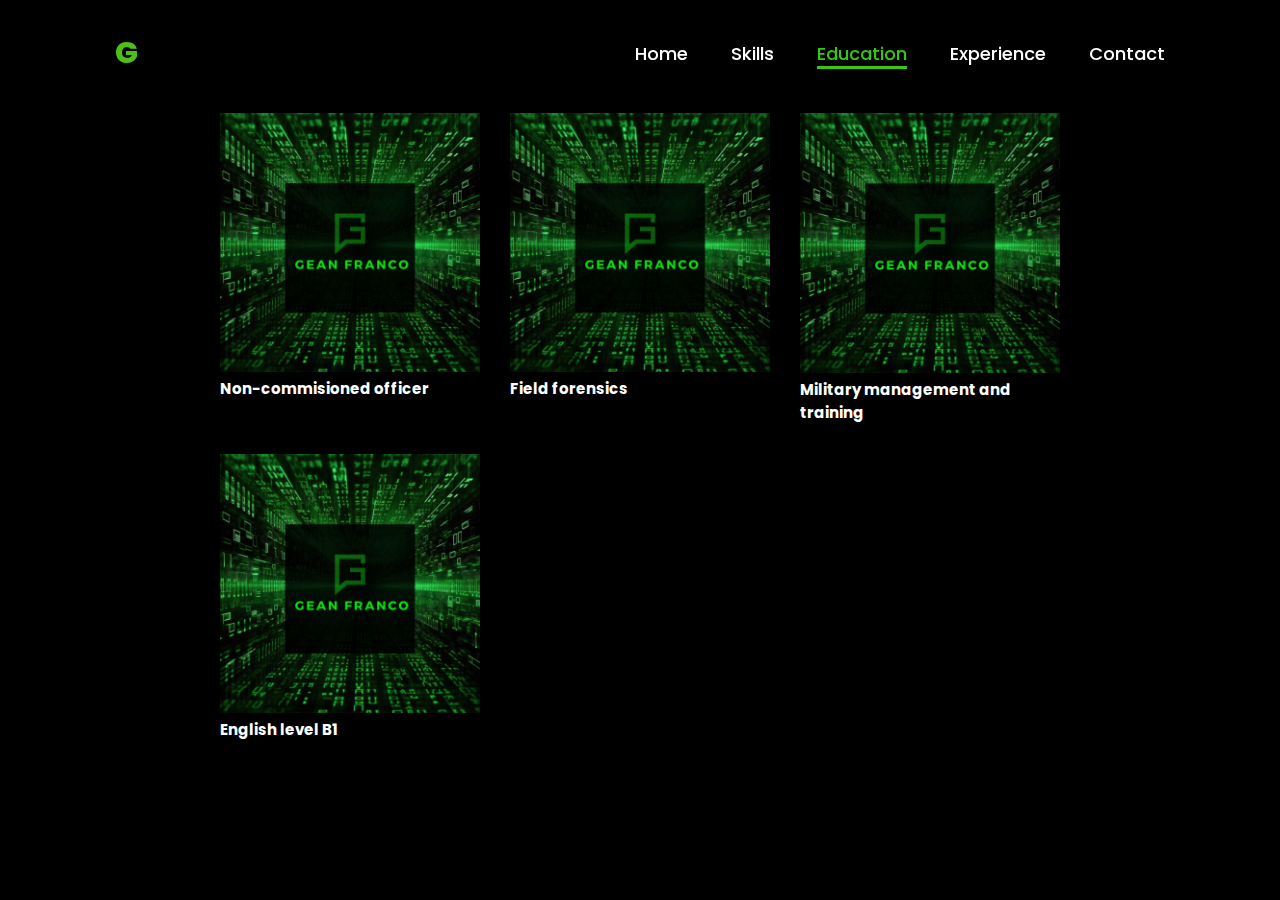
==== html/education.html @ 5f3e0f2d "Portfolio1" ====
<!DOCTYPE html>
<html lang="en">
    
<head>
    <meta charset="UTF-8">
    <meta name="viewport" content="width=device-width, initial-scale=1.0">
    <link rel="stylesheet" href="https://cdnjs.cloudflare.com/ajax/libs/font-awesome/6.5.2/css/all.min.css">
    <link rel="stylesheet" href="../css/styleEducation.css">
    <title>Portfolio Website</title>
</head>
<body>
    <header>
        <a href="#" class="logo">G </a>

        <nav>
            <a href="../html/page_1.html" > Home</a>
            <a href="../html/skills.html" >Skills</a>
            <a href="../html/education.html" class="active" >Education</a>
            <a href="#" >Experience</a>
            <a href="#" >Contact</a>
        </nav>
    </header>    
    <div class="ful-img" id="fulImgBox">
        <img src="" id="fulImg" alt="">
        <span onclick="closeImg()">X</span>
    </div>
    <section class="home">
        <div class="img-gallery">
            <div class="img-container">
                <img src="../images/imagenGean.png" onclick="openFulImg(this.src)" alt="">
                <h2>Non-commisioned officer</h2>
            </div>
            <div class="img-container">
                <img src="../images/imagenGean.png" onclick="openFulImg(this.src)" alt="">
                <h2>Field forensics</h2>
            </div>
            <div class="img-container">
                <img src="../images/imagenGean.png" onclick="openFulImg(this.src)" alt="">
                <h2>Military management and training</h2>
            </div>
            <div class="img-container">
                <img src="../images/imagenGean.png" onclick="openFulImg(this.src)" alt="">
                <h2>English level B1</h2>
            </div>
            <div class="img-container">
                <img src=" imgs/mclaren1.png" onclick="openFulImg(this.src)" alt="">
                
            </div>
            <div class="img-container">
                <img src=" imgs/aston.jpg" onclick="openFulImg(this.src)" alt="">
                
            </div>
            <div class="img-container">
                <img src=" imgs/ferrari.jpg" onclick="openFulImg(this.src)" alt="">
                
            </div>
            <div class="img-container">
                <img src=" imgs/alpine1.png" onclick="openFulImg(this.src)" alt="">
                
            </div>
        </div>
    </section>
    <script src="../Js/script.js"></script>
        
</body>
</html>
---- css/styleEducation.css ----
@import url('https://fonts.googleapis.com/css2?family=Poppins:wght@100;200;300;400;500;600&display=swap');

*{
    margin: 0;
    padding: 0;
    box-sizing: border-box;
    text-decoration: none;
    border: none;
    outline: none;
    font-family: 'Poppins', sans-serif;
}

html{
    font-size: 62.5%;
}

body{
    width: 100%;
    height: 100vh;
    overflow-x: hidden;
    background-color: black;
    color: white;
}

header{
    margin-top: 20px;
    position: fixed;
    top: 0;
    left: 0;
    width: 100%;
    padding: 1rem 9%;
    background-color: transparent;
    filter: drop-shadow(10px);
    display: flex;
    justify-content: space-between;
    align-items: center;
    z-index: 100;
}

.logo{
    font-size: 3rem;
    color: #4dc018;
    font-weight: 800;
    cursor: pointer;
    transition: 0.5s ease;
}

.logo:hover{
    transform: scale(1.1);
}

nav a{
    font-size: 1.8rem;
    color: white;
    margin-left: 4rem;
    font-weight: 500;
    transition: 0.3s ease;
    border-bottom: 3px solid transparent;
}

nav a:hover,
nav a.active{
    color: #36c712;
    border-bottom: 3px solid #36c712;
}

@media(max-width:995px){
    nav{
        position: absolute;
        display: none;
        top: 0;
        right: 0;
        width: 40%;
        border-left: 3px solid #36b41d;
        border-bottom: 3px solid #36b41d;
        border-bottom-left-radius: 2rem;
        padding: 1rem solid;
        background-color: #161616;
        border-top: 0.1rem solid rgba(0,0,0,0.1);
    }

    nav.active{
        display: block;
    }

    nav a{
        display: block;
        font-size: 2rem;
        margin: 3rem 0;
    }

    nav a:hover,
    nav a.active{
        padding: 1rem;
        border-radius: 0.5rem;
        border-bottom: 0.5rem solid #36b41d;
    }
}

section{
    min-height: 100vh;
    padding: 5rem 9% 5rem;
}

.home{
    display: flex;
    justify-content: center;
    align-items: center;
    gap: 8rem;
    background-color: black;
}

.img-gallery{
    width: 80%;
    margin: 50px auto 50px;
    display: grid;
    grid-template-columns: repeat(auto-fit,minmax(240px,1fr));
    gap: 30px;
}
.img-gallery img{
    width: 100%;
    cursor: pointer;
    transition: 1s;
}
.img-gallery img:hover{
    transform: scale(1.2);
    
}
.ful-img{
    width: 100%;
    height: 100vh;
    background-color: rgba(0, 0,0, 0.9);
    position: fixed;
    top: 0;
    left: 0;
    display: none;
    align-items: center;
    justify-content: center;
    z-index: 99;
}
.ful-img span{
    position: absolute;
    top: 5%;
    right: 5%;
    font-size: 30px;
    color: #fff;
    cursor: pointer;
}
.ful-img img{
    width: 90%;
    max-width: 600px;
}
.delete-btn{
    font-family: Impact, Haettenschweiler, 'Arial Narrow Bold', sans-serif;
    font-size: medium;
    color: #aa0c0c;
    width: 35%;
    height: 15%;
    border-radius: 8px;
    border:#ffffff;
    background-color: rgb(255, 255, 255);
}
.delete-btn:hover{
    background: #d10909;
    color: #000000;
}
@media screen and (max-width:400px){
    h1{
        text-decoration: underline;
    }
    h1::before{
        display: none;
    }
    h1 span{
        padding: 0;
    }
}
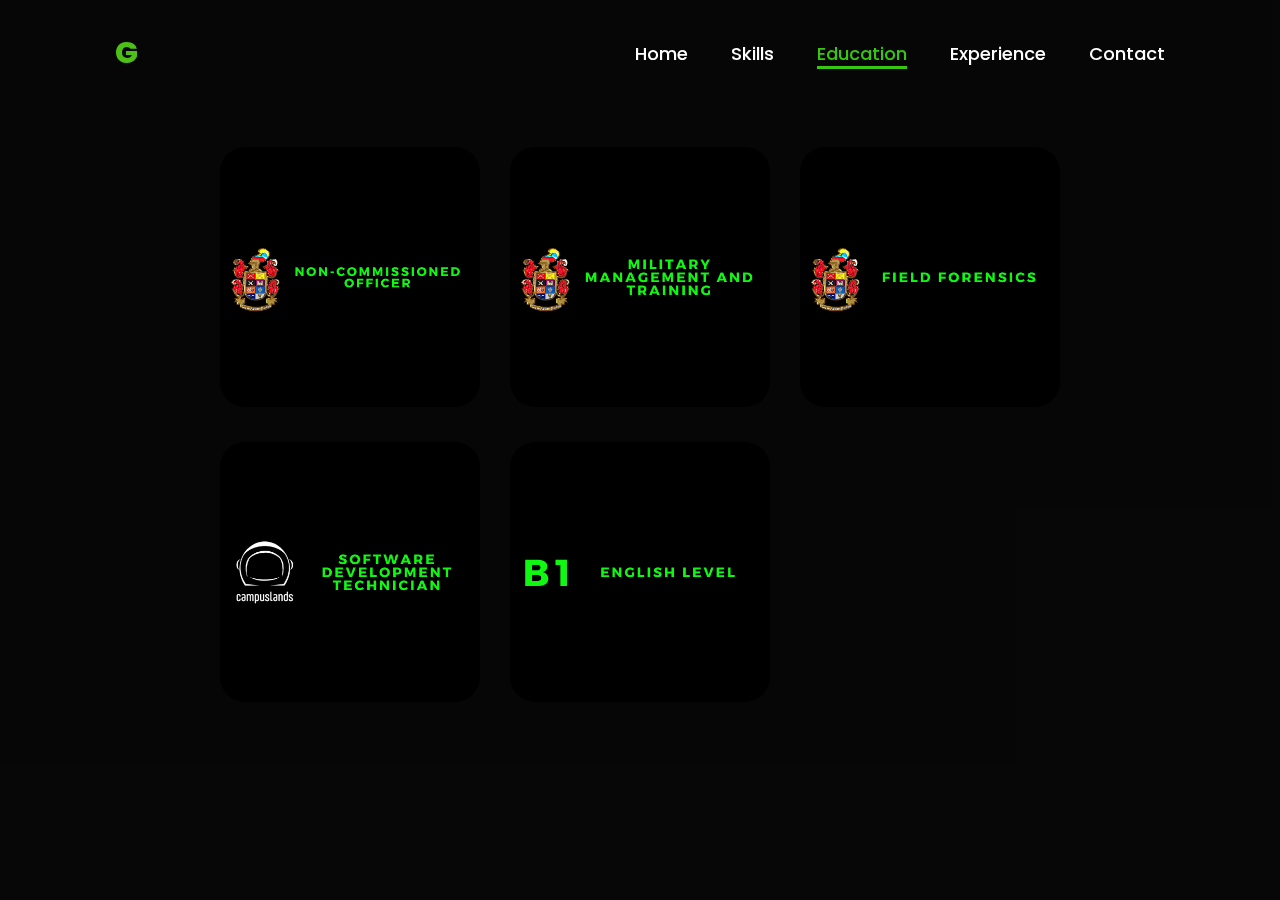
==== commit e46a7d97: "PortfolioG" ====
--- a/html/education.html
+++ b/html/education.html
@@ -13,7 +13,7 @@
         <a href="#" class="logo">G </a>
 
         <nav>
-            <a href="../html/page_1.html" > Home</a>
+            <a href="../index.html  " > Home</a>
             <a href="../html/skills.html" >Skills</a>
             <a href="../html/education.html" class="active" >Education</a>
             <a href="#" >Experience</a>
@@ -26,38 +26,30 @@
     </div>
     <section class="home">
         <div class="img-gallery">
-            <div class="img-container">
-                <img src="../images/imagenGean.png" onclick="openFulImg(this.src)" alt="">
-                <h2>Non-commisioned officer</h2>
-            </div>
-            <div class="img-container">
-                <img src="../images/imagenGean.png" onclick="openFulImg(this.src)" alt="">
-                <h2>Field forensics</h2>
-            </div>
-            <div class="img-container">
-                <img src="../images/imagenGean.png" onclick="openFulImg(this.src)" alt="">
-                <h2>Military management and training</h2>
-            </div>
-            <div class="img-container">
-                <img src="../images/imagenGean.png" onclick="openFulImg(this.src)" alt="">
-                <h2>English level B1</h2>
-            </div>
-            <div class="img-container">
-                <img src=" imgs/mclaren1.png" onclick="openFulImg(this.src)" alt="">
-                
-            </div>
-            <div class="img-container">
-                <img src=" imgs/aston.jpg" onclick="openFulImg(this.src)" alt="">
-                
-            </div>
-            <div class="img-container">
-                <img src=" imgs/ferrari.jpg" onclick="openFulImg(this.src)" alt="">
-                
-            </div>
-            <div class="img-container">
-                <img src=" imgs/alpine1.png" onclick="openFulImg(this.src)" alt="">
-                
-            </div>
+            <a href="https://drive.google.com/drive/folders/1hWnTeKMu6CKQ7zTiuN-izWZ1_a2V0624?usp=drive_link" class="img-container" target="_blank">
+                <img src="../certificates/logoejercito.png"  alt="">
+            </a>
+            <a href="https://drive.google.com/drive/folders/1hWnTeKMu6CKQ7zTiuN-izWZ1_a2V0624?usp=drive_link" class="img-container" target="_blank">
+                <img src="../certificates/militaryFull.png"  alt="">
+            </a>
+            <a href="https://drive.google.com/drive/folders/1hWnTeKMu6CKQ7zTiuN-izWZ1_a2V0624?usp=drive_link" class="img-container"  target="_blank">
+                <img src="../certificates/foren.png"  alt="">
+            </a>
+            <a href="https://drive.google.com/drive/folders/1hWnTeKMu6CKQ7zTiuN-izWZ1_a2V0624?usp=drive_link" class="img-container" target="_blank">
+                <img src="../certificates/cam.png"  alt="">
+            </a>
+            <a href="https://drive.google.com/drive/folders/1hWnTeKMu6CKQ7zTiuN-izWZ1_a2V0624?usp=drive_link" class="img-container" target="_blank">
+                <img src="../certificates/EN.png"  alt="">
+            </a>
+            <a href="https://drive.google.com/drive/folders/1hWnTeKMu6CKQ7zTiuN-izWZ1_a2V0624?usp=drive_link" class="img-container" target="_blank">
+                <img src=" imgs/aston.jpg"  alt="">
+            </a>
+            <a href="https://drive.google.com/drive/folders/1hWnTeKMu6CKQ7zTiuN-izWZ1_a2V0624?usp=drive_link" class="img-container" target="_blank">
+                <img src=" imgs/ferrari.jpg"  alt="">
+            </a>
+            <a href="https://drive.google.com/drive/folders/1hWnTeKMu6CKQ7zTiuN-izWZ1_a2V0624?usp=drive_link" class="img-container" target="_blank">
+                <img src=" imgs/alpine1.png"  alt="">
+            </a>
         </div>
     </section>
     <script src="../Js/script.js"></script>
--- a/css/styleEducation.css
+++ b/css/styleEducation.css
@@ -18,7 +18,7 @@
     width: 100%;
     height: 100vh;
     overflow-x: hidden;
-    background-color: black;
+    background-color: rgba(0, 0, 0, 0.856);
     color: white;
 }
 
@@ -107,7 +107,7 @@
     justify-content: center;
     align-items: center;
     gap: 8rem;
-    background-color: black;
+    background-color: rgba(0, 0, 0, 0.822);
 }
 
 .img-gallery{
@@ -121,6 +121,7 @@
     width: 100%;
     cursor: pointer;
     transition: 1s;
+    border-radius: 25px;
 }
 .img-gallery img:hover{
     transform: scale(1.2);
@@ -129,7 +130,7 @@
 .ful-img{
     width: 100%;
     height: 100vh;
-    background-color: rgba(0, 0,0, 0.9);
+    background-color: rgba(0, 0, 0, 0.979);
     position: fixed;
     top: 0;
     left: 0;
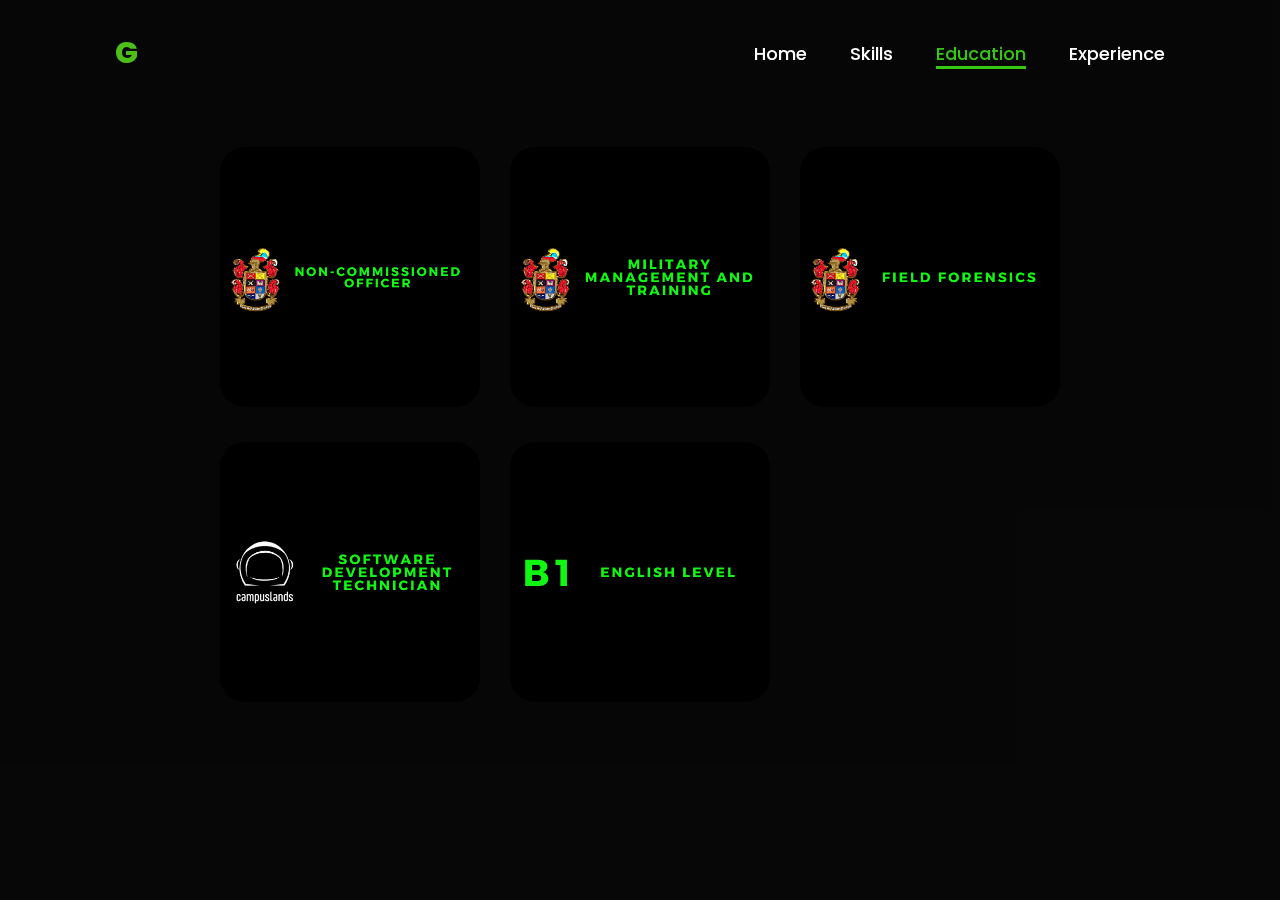
==== commit 4f57080b: "feat: :zap: Fixed" ====
--- a/html/education.html
+++ b/html/education.html
@@ -16,8 +16,7 @@
             <a href="../index.html  " > Home</a>
             <a href="../html/skills.html" >Skills</a>
             <a href="../html/education.html" class="active" >Education</a>
-            <a href="#" >Experience</a>
-            <a href="#" >Contact</a>
+            <a href="./experience.html" >Experience</a>
         </nav>
     </header>    
     <div class="ful-img" id="fulImgBox">
